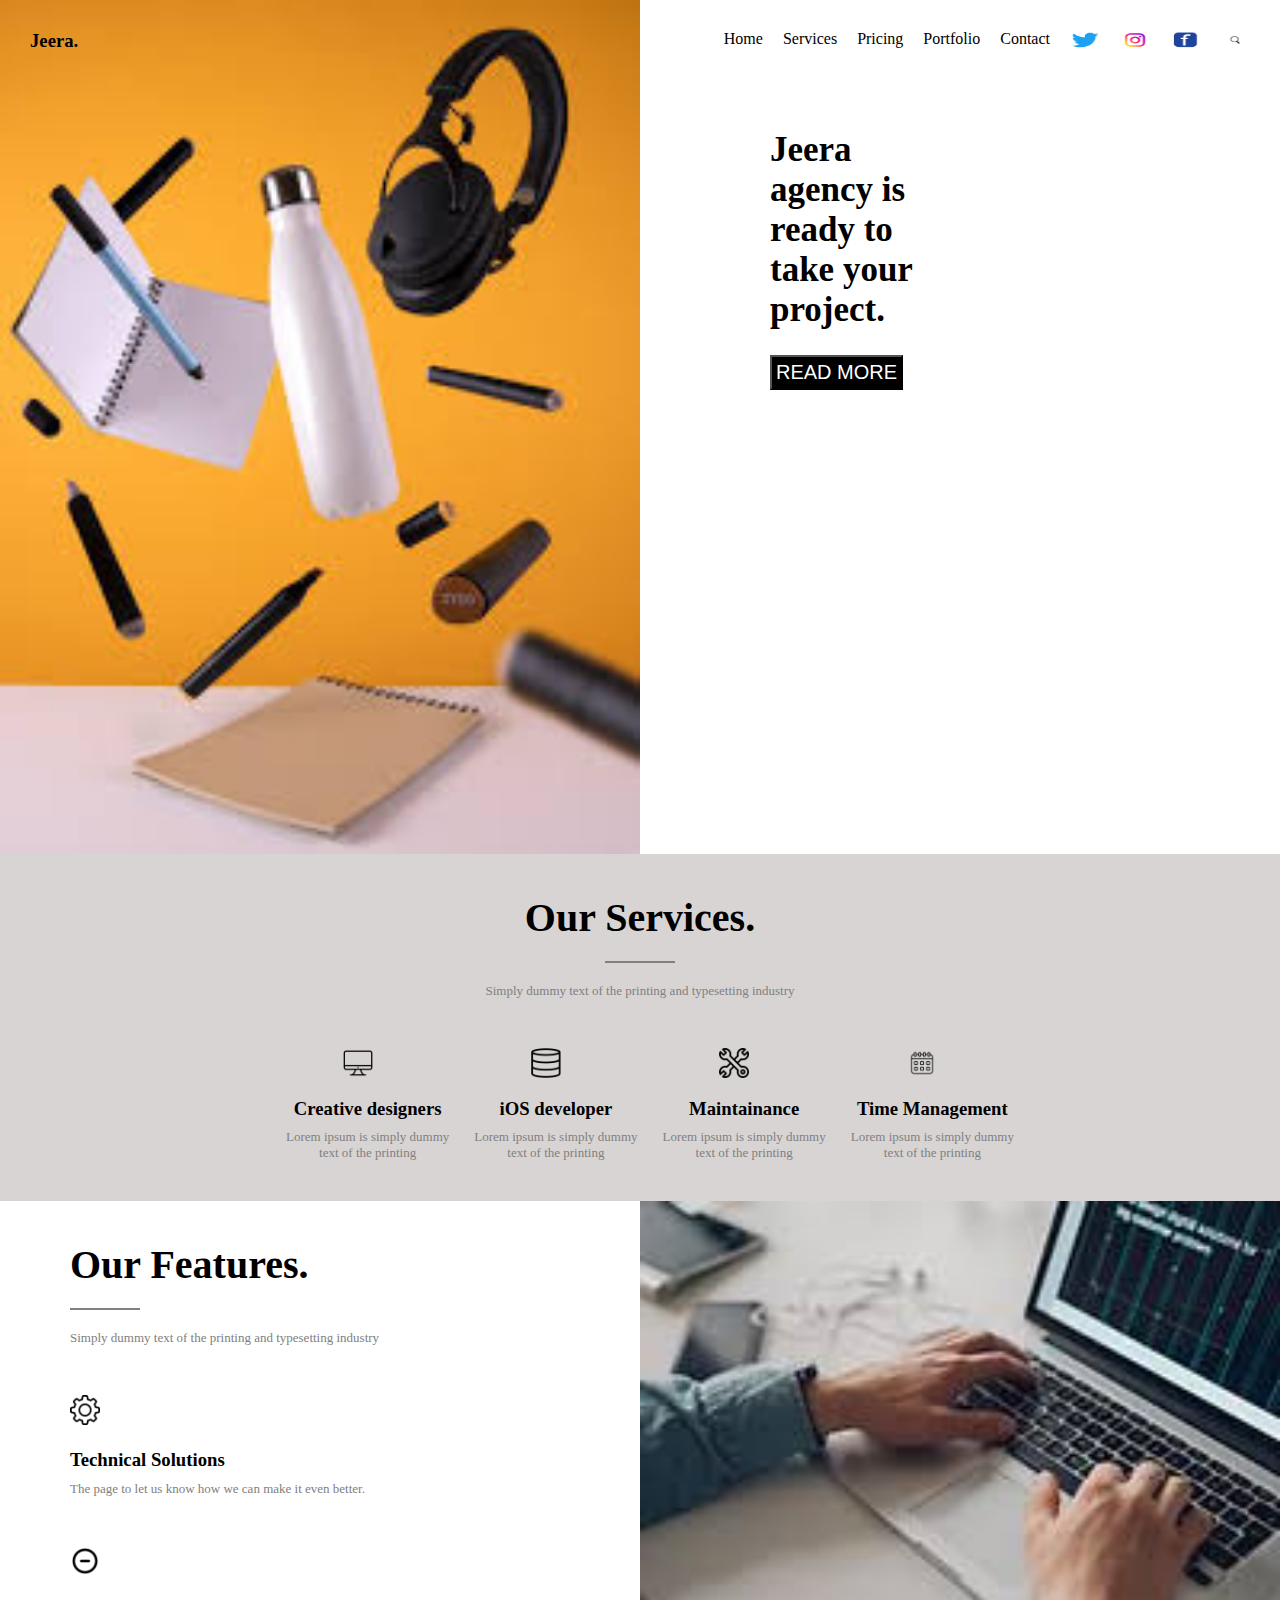
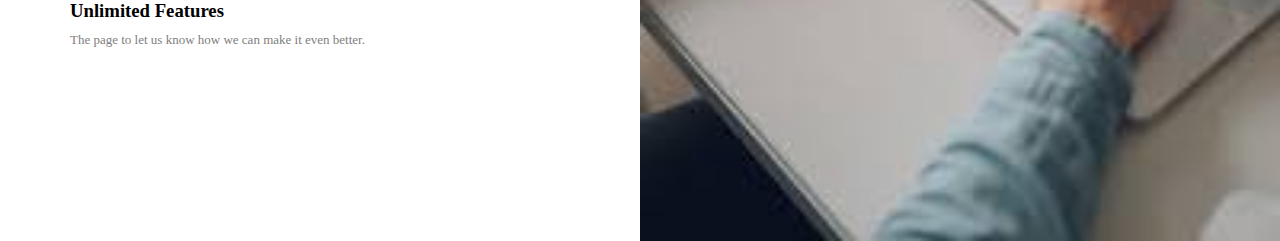
==== Jeera/index.html @ 1b9043cb "fixed file" ====
<!DOCTYPE html>
<html lang="en">

<head>
  <meta charset="UTF-8">
  <meta name="viewport" content="width=device-width, initial-scale=1.0">
  <title>Jeera</title>
  <link rel="stylesheet" href="style.css">
</head>


<body>
  <div class="container">
    <main class="card">

      <header>
        <div class="jeera">
          <h3>Jeera.</h3>
        </div>
        <div class="links">
          <nav>
            <a href="#">Home</a>
            <a href="#">Services</a>
            <a href="#">Pricing</a>
            <a href="#">Portfolio</a>
            <a href="#">Contact</a>
            <a href="#" target="_blank">
              <img class="icon" src="images/twitter.png" alt="Twitter Icon">
            </a>
            <a href="https://www.instagram.com/jadkhawand_/" target="_blank">
              <img class="icon" src="images/3621435.png" alt="Instagram Icon">
            </a>
            <a href="#" target="_blank">
              <img class="icon" src="images/facebook.png" alt="Facebook Icon">
            </a>
            <a href="#" target="_blank">
              <img class="icon" src="images/search.png" alt="Instagram Icon">
            </a>
          </nav>
      </header>
      <div class="firstsection">
        <div class="adv">
          <img class="image" src="images/adv.jpeg" alt="">
        </div>
        <div class=cardheader>

          <div class="textcard">
            <h1>Jeera <br> agency is <br> ready to <br> take your <br> project.</h1>
            <button>READ MORE</button>
          </div>

        </div>
      </div>
  </div>
  </section>
  <section class="secondsection">
    <div class="secondheader">
      <h1 class="text">Our Services.</h1>
      <hr>



      <div class="paragraph">
        <p>Simply dummy text of the printing and typesetting industry</p>
      </div>
    </div>
    <div class="cards">
      <div class="firstcard">
        <img class="icon1" src="images/images22222.png" alt="laptop image">

        <div class="title">
          <h3 class="cardT">Creative designers</h3>
        </div>
        <div class="paragraph">
          <p class="cardp"><span>Lorem ipsum is simply dummy </span><span>text of the printing</span></p>
        </div>
      </div>

      <div class="firstcard">
        <img class="icon1" src="images/download.png" alt="laptop image">

        <div class="title">
          <h3 class="cardT">iOS developer</h3>
        </div>
        <div class="paragraph">
          <p class="cardp"><span>Lorem ipsum is simply dummy </span><span>text of the printing</span></p>
        </div>
      </div>

      <div class="firstcard">
        <img class="icon1" src="images/maint (1).png" alt="laptop image">

        <div class="title">
          <h3 class="cardT">Maintainance</h3>
        </div>
        <div class="paragraph">
          <p class="cardp"><span>Lorem ipsum is simply dummy </span><span>text of the printing</span></p>
        </div>
      </div>

      <div class="firstcard">
        <img class="icon1" src="images/4781427.png" alt="laptop image">

        <div class="title">
          <h3 class="cardT">Time Management</h3>
        </div>
        <div class="paragraph">
          <p class="cardp"><span>Lorem ipsum is simply dummy </span><span>text of the printing</span></p>
        </div>
      </div>

    </div>




  </section>




  <section class="lastsection">
    <div class="lastcard">
      <h1 class="text">Our Features.</h1>
      <hr>
      <div class="paragraph">
        <p>Simply dummy text of the printing and typesetting industry</p>
      </div>

      <img class="icon1" src="images/settings.png" alt="settings image">
      <h3 class="textmarg">Technical Solutions</h3>
      <div class="paragraph">
        <p>The page to let us know how we can make it even better.</p>
      </div>
      <img class="icon1" src="images/minus.png" alt="minus image">
      <h3 class="textmarg">Unlimited Features</h3>
      <div class="paragraph">
        <p>The page to let us know how we can make it even better.</p>
      </div>
    </div>
    <div class="laptop">
      <img src="images/laptop.jpeg" alt="laptop image">

    </div>






  </section>
  </main>
  </div>
</body>

</html>
---- Jeera/style.css ----
* {
  box-sizing: border-box;
  padding: 0;
  margin: 0;
}
.jeera {
  margin-right: 10px;
}
/* @media screen and (max-width: 768px) {
  .firstsection {
    flex-direction: column;
    align-items: center;
    background-size: 100%;
  }*/

/* @media screen and (max-width: 600px) {
  .textcard {
    font-size: 20px;
    margin-left: 100px;
  } */
h1 {
  font-size: 35px;
}

header {
  display: flex;
  justify-content: space-between;
  padding: 30px;
  position: absolute;
  width: 100%;
}
.firstsection {
  display: flex;
  flex-direction: row;
  justify-content: space-between;
}
nav {
  display: flex;
  flex-direction: row;
  gap: 20px;
}
nav a {
  text-decoration: none;
  color: black;
}
nav a:hover {
  text-decoration: underline;
}
.icon {
  height: 20px;
  width: 30px;
}
.cardheader {
  display: flex;
  justify-content: space-between;
  justify-content: right;
  margin: 130px 260px;
  width: 250px;
  flex-direction: column;
  margin-left: 100px;
}
.textcard {
  font-size: 40px;
}
button {
  font-size: 20px;
  background-color: black;
  color: white;
  margin-left: 0px;
  margin-top: 25px;
  margin-right: 110px;
  padding: 4px;
}

.secondsection {
  background-color: rgb(216, 212, 212);
}
.text {
  margin-top: 40px;
  font-size: 40px;
}

.secondheader {
  display: flex;
  align-items: center;
  justify-content: center;
  flex-direction: column;
}
hr {
  border: 1px solid grey;
  width: 70px;
  margin: 20px 0px;
}
.paragraph {
  display: flex;
  color: grey;
  font-size: 13px;
  margin-bottom: 40px;
}

.icon1 {
  height: 30px;
  width: 30px;
  display: inline;
  margin-top: 9px;
}
.firstcard {
  display: flex;
  align-items: center;
  justify-content: center;
  flex-direction: column;
}
.title {
  display: block;
  margin-top: 20px;
  margin-left: 5px;
  text-align: center;
}
span {
  display: block;
  text-align: center;
}
.cardp {
  margin-top: 9px;
  margin-left: 20px;
}
.cardT {
  padding-left: 15px;
}
.cards {
  display: flex;
  justify-content: center;
  gap: 5px;
}
.icon2 {
  height: 50px;
  width: 50px;
  display: inline;
  background-color: grey;
  margin-top: 9px;
}

.lastcard {
  width: 350px;
  height: 500px;
  margin-left: 70px;
}
.textmarg {
  margin-top: 20px;
  margin-bottom: 10px;
}

/* .container {
  display: block;
  width: 1080px;
  margin: 0 auto;
} */
.firstsection .adv {
  width: 50%;
}
main {
  position: relative;
}
@media only screen and (max-width: 940px) {
  nav {
    display: flex;
    flex-direction: column;
  }
  header {
    display: flex;
    flex-direction: column;
    align-items: center;
    border: 1px solid red;
    position: unset;
  }
  .firstsection .adv {
    width: unset;
  }
  .firstsection {
    flex-direction: column;
  }
  .textcard {
    align-self: center;
    padding-left: 250px;
  }
}
.image {
  width: 100%;
  height: auto;
  display: block;
}
@media only screen and (max-width: 500px) {
  .cards {
    flex-direction: column;
  }
  .lastcard {
    width: unset;
    margin-right: 150px;
  }
}
.laptop img {
  width: unset;
  height: auto;
  display: block;
}
.lastsection {
  display: flex;
  justify-content: center;
  align-content: space-between;
  flex-wrap: wrap;
  flex-direction: row;
}
@media only screen and (max-width: 350px) {
  .textcard h1 {
    font-size: 30px;
  }
  .cardheader {
    width: unset;
  }
  .laptop img {
    width: unset;
  }
  .lastcard {
    margin: auto;
    padding: 10px;
  }
}
.lastsection {
  display: flex;
  justify-content: space-between;
}
.laptop {
  width: 50%;
  height: auto;
}
.laptop img {
  width: 100%;
  height: auto;
  display: block;
}
@media only screen and (max-width: 830px) {
  .lastcard {
    display: flex;
    flex-direction: column;
    justify-content: center;
    margin-left: 250px;
  }
  .laptop {
    width: 100%;
  }

  .textcard {
    align-self: center;
    padding-left: 150px;
  }
}
@media only screen and (max-width: 720px) {
  .lastcard {
    margin-left: 150px;
  }
}
@media only screen and (max-width: 430px) {
  .lastcard {
    display: block;
    margin: auto;
  }
}
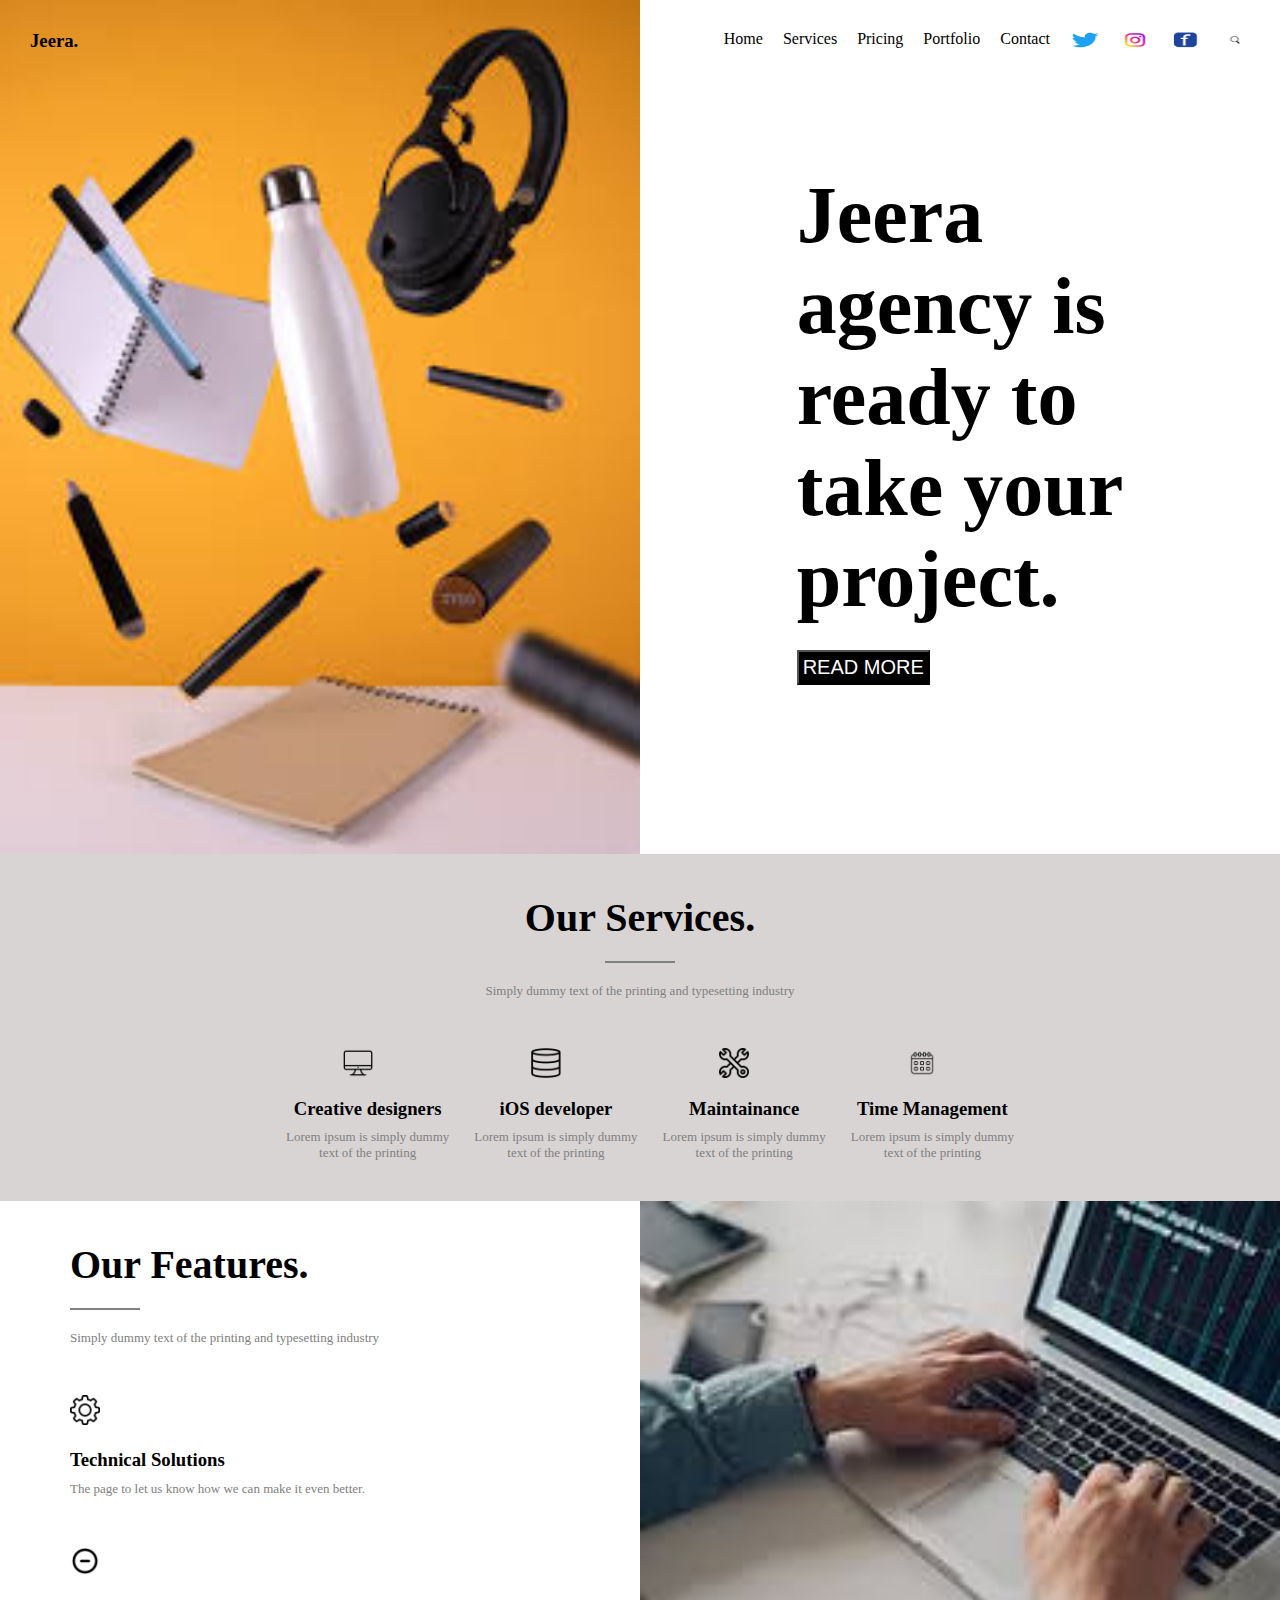
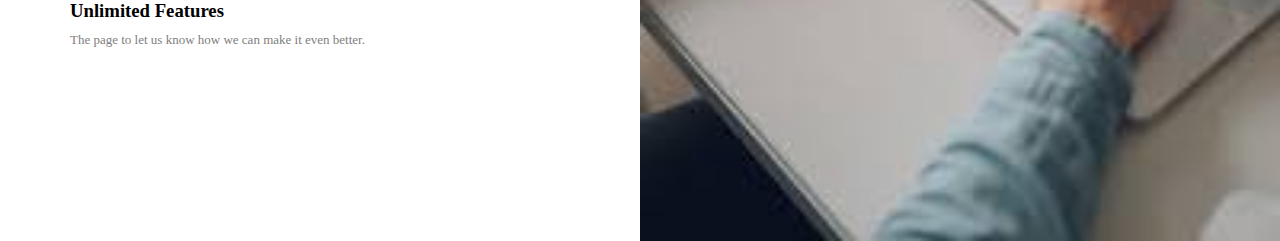
==== commit b798bc32: "responsive jeera website" ====
--- a/Jeera/index.html
+++ b/Jeera/index.html
@@ -151,6 +151,8 @@
   </section>
   </main>
   </div>
+
+
 </body>
 
 </html>--- a/Jeera/style.css
+++ b/Jeera/style.css
@@ -21,7 +21,6 @@
 h1 {
   font-size: 35px;
 }
-
 header {
   display: flex;
   justify-content: space-between;
@@ -52,15 +51,14 @@
 }
 .cardheader {
   display: flex;
-  justify-content: space-between;
-  justify-content: right;
-  margin: 130px 260px;
-  width: 250px;
+  justify-content: center;
+  align-items: center;
   flex-direction: column;
-  margin-left: 100px;
-}
-.textcard {
-  font-size: 40px;
+  width: 50%;
+  padding: 30px;
+}
+.textcard h1 {
+  font-size: 80px;
 }
 button {
   font-size: 20px;
@@ -174,14 +172,11 @@
     position: unset;
   }
   .firstsection .adv {
-    width: unset;
-  }
-  .firstsection {
-    flex-direction: column;
-  }
-  .textcard {
-    align-self: center;
-    padding-left: 250px;
+    width: 100%;
+  }
+  .firstsection {
+    flex-direction: column;
+    align-items: center;
   }
 }
 .image {
@@ -189,15 +184,7 @@
   height: auto;
   display: block;
 }
-@media only screen and (max-width: 500px) {
-  .cards {
-    flex-direction: column;
-  }
-  .lastcard {
-    width: unset;
-    margin-right: 150px;
-  }
-}
+
 .laptop img {
   width: unset;
   height: auto;
@@ -224,6 +211,13 @@
     margin: auto;
     padding: 10px;
   }
+  .firstsection .adv {
+    width: 100%;
+  }
+  .firstsection {
+    flex-direction: column;
+    align-items: center;
+  }
 }
 .lastsection {
   display: flex;
@@ -251,12 +245,28 @@
 
   .textcard {
     align-self: center;
-    padding-left: 150px;
+  }
+  .firstsection .adv {
+    width: 100%;
+  }
+  .firstsection {
+    flex-direction: column;
+    align-items: center;
+  }
+  .cards {
+    flex-direction: column;
+  }
+  .lastcard {
+    width: unset;
+    margin-right: 150px;
   }
 }
 @media only screen and (max-width: 720px) {
   .lastcard {
     margin-left: 150px;
+  }
+  .textcard h1 {
+    font-size: 50px;
   }
 }
 @media only screen and (max-width: 430px) {
@@ -265,3 +275,6 @@
     margin: auto;
   }
 }
+.paragraph {
+  text-align: center;
+}
